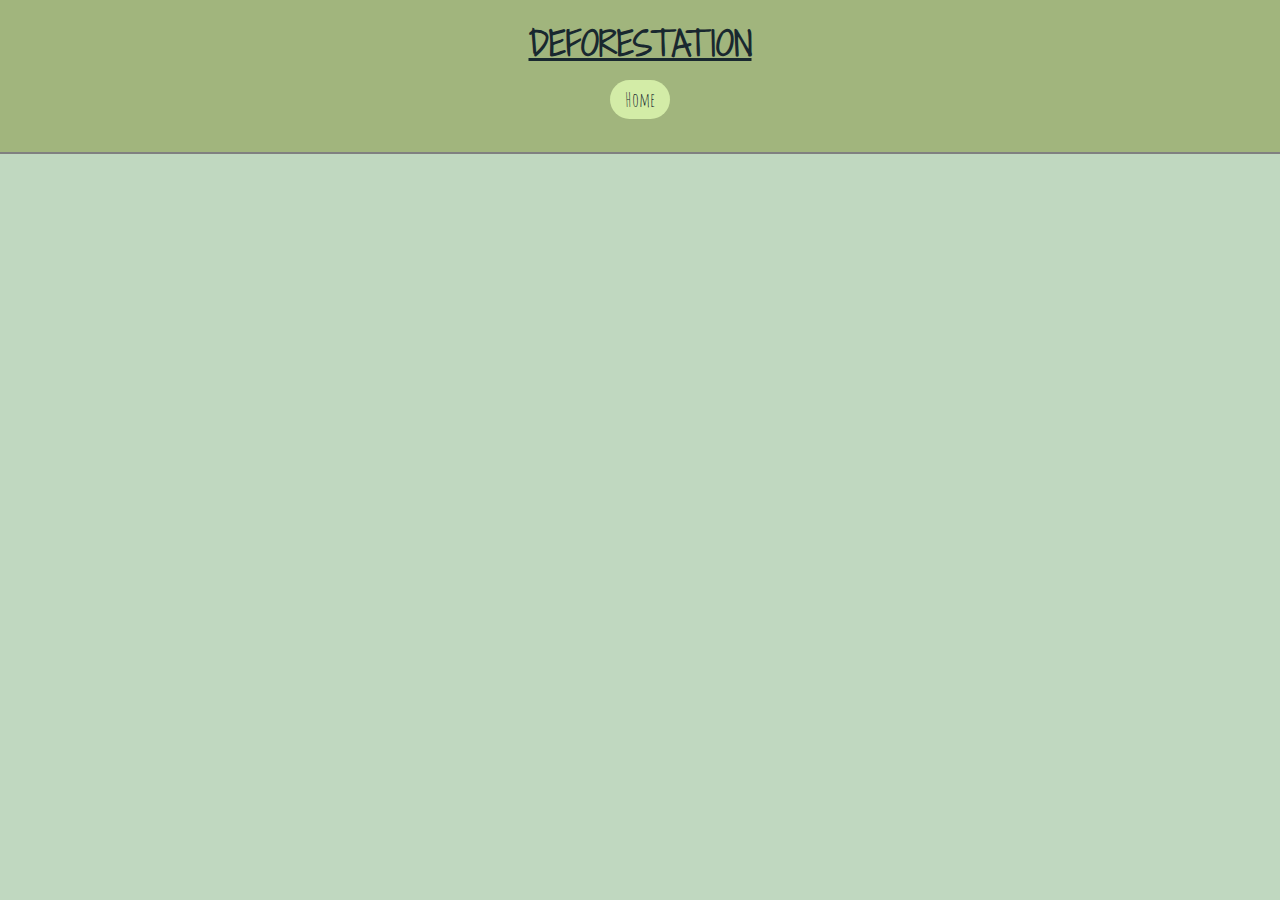
==== pages/consequences.html @ c402606c "files" ====
<!DOCTYPE html>
<html lang="en">
  <head>
    <meta charset="UTF-8" />
    <meta http-equiv="X-UA-Compatible" content="IE=edge" />
    <meta name="viewport" content="width=device-width, initial-scale=1.0" />
    <link rel="preconnect" href="https://fonts.googleapis.com" />
    <link rel="preconnect" href="https://fonts.gstatic.com" crossorigin />
    <link href="https://fonts.googleapis.com/css2?family=Amatic+SC:wght@700&family=Architects+Daughter&family=Shadows+Into+Light+Two&display=swap" rel="stylesheet" />
    <link rel="stylesheet" href="../css/styles.css" />
    <link rel="icon" href="../images/icon/icon.ico" />
    <title>Deforestation - Consequences</title>
  </head>
  <body>
    <div class="navbar">
      <div class="nav-bar">
        <h1><u>DEFORESTATION</u></h1>
        <div class="buttons">
          <a class="btn" href="../index.html">Home</a>
        </div>
      </div>
      <hr class="navbar-hr" />
    </div>
  </body>
</html>
---- css/styles.css ----
body {
  text-align: center;
  margin: 0;
  background-color: #C0D8C0;
}

h1 {
  text-align: center;
  margin: 0;
  font-size: 30pxpx;
  color: #19282f;
  font-family: "Shadows Into Light Two", cursive;
}

.nav-bar {
  text-align: center;
  margin-top: 0;
  padding-top: 20px;
  padding-bottom: 40px;
  background-color: #a1b57d;
}

.navbar {
    margin: 0px;
    position: fixed;
    width: 100vw;
    top: 0;
}

.buttons {
  padding: 20px;
  padding-bottom: 0;
}

.btn {
  -webkit-border-radius: 28;
  -moz-border-radius: 28;
  border-radius: 28px;
  font-family: "Amatic SC", cursive;
  color: #19282f;
  font-size: 20px;
  background: #d3eca7;
  padding: 7px 15px 7px 15px;
  text-decoration: none;
}

.btn:hover {
  background: #C1DEAE;
  text-decoration: none;
}

.navbar-hr{
    border: 1px solid;
    margin: 0;
}

ul {
    justify-content: center;
    display: flex;
    font-family: sans-serif;
    font-size: 17px;
    margin-top: 250px;
  }

ul li a {
    text-decoration: none;
}

.info-1 {
  width: 50%;
  margin: 300px auto;
  text-align: left;
  line-height: 2;
  font-family: 'Architects Daughter', cursive;
}

.chopped-trees {
  width: 30%;
  float: left;
  margin-right: 50px;
  border-radius: 20px;
}
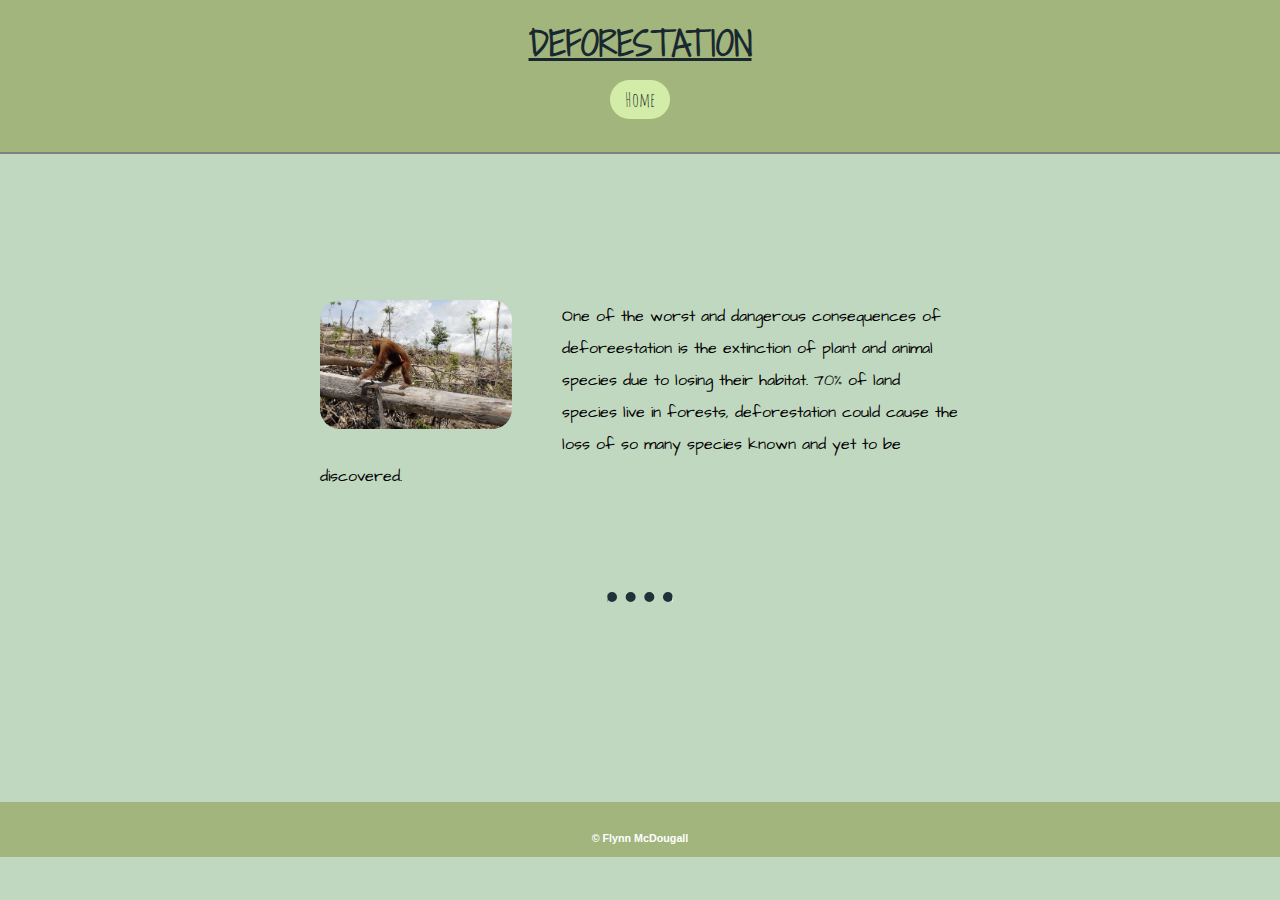
==== commit 79b2682d: "awfawdf" ====
--- a/pages/consequences.html
+++ b/pages/consequences.html
@@ -21,5 +21,13 @@
       </div>
       <hr class="navbar-hr" />
     </div>
+    <div class="info-row" style="margin-top: 300px">
+      <img class="chopped-trees" src="../images/habitat.png" alt="loss_of_habitat_image" />
+      <p>One of the worst and dangerous consequences of deforeestation is the extinction of plant and animal species due to losing their habitat. 70% of land species live in forests, deforestation could cause the loss of so many species known and yet to be discovered.</p>
+    </div>
+    <hr class="hr1">
+    <div class="bottom-container">
+      <h6>© Flynn McDougall</h6>
+    </div>
   </body>
 </html>
--- a/css/styles.css
+++ b/css/styles.css
@@ -1,15 +1,37 @@
 body {
   text-align: center;
   margin: 0;
-  background-color: #C0D8C0;
+  background-color: #c0d8c0;
 }
 
 h1 {
   text-align: center;
   margin: 0;
-  font-size: 30pxpx;
   color: #19282f;
   font-family: "Shadows Into Light Two", cursive;
+}
+
+h5 {
+  font-size: 15px;
+  text-decoration: underline;
+}
+
+h3 {
+  text-decoration: underline;
+  margin-bottom: 0px;
+}
+
+h6 {
+	font-family: sans-serif;
+	color: white;
+}
+
+.websites {
+	margin-bottom: 100px;
+}
+	
+.noun {
+  margin-bottom: 5px;
 }
 
 .nav-bar {
@@ -21,10 +43,10 @@
 }
 
 .navbar {
-    margin: 0px;
-    position: fixed;
-    width: 100vw;
-    top: 0;
+  margin: 0px;
+  position: fixed;
+  width: 100vw;
+  top: 0;
 }
 
 .buttons {
@@ -45,33 +67,41 @@
 }
 
 .btn:hover {
-  background: #C1DEAE;
+  background: #c1deae;
   text-decoration: none;
 }
 
-.navbar-hr{
-    border: 1px solid;
-    margin: 0;
+.navbar-hr {
+  border: 1px solid;
+  margin: 0;
 }
 
 ul {
-    justify-content: center;
-    display: flex;
-    font-family: sans-serif;
-    font-size: 17px;
-    margin-top: 250px;
-  }
+  display: inline-block;
+  text-align: center;
+  font-family: sans-serif;
+  font-size: 17px;
+  margin-top: 250px;
+}
 
 ul li a {
-    text-decoration: none;
+  text-decoration: none;
 }
 
-.info-1 {
+li {
+  text-align: left;
+}
+
+ul h3 {
+  margin-bottom: 5px;
+}
+
+.info-row {
   width: 50%;
-  margin: 300px auto;
+  margin: 100px auto;
   text-align: left;
   line-height: 2;
-  font-family: 'Architects Daughter', cursive;
+  font-family: "Architects Daughter", cursive;
 }
 
 .chopped-trees {
@@ -79,4 +109,33 @@
   float: left;
   margin-right: 50px;
   border-radius: 20px;
-}+}
+
+.graph-1 {
+  width: 30%;
+  float: right;
+  margin-left: 50px;
+  border-radius: 10px;
+}
+
+.info-row p {
+  margin-top: 5px;
+}
+
+.definition {
+  line-height: 1;
+}
+
+.hr1 {
+  width: 5%;
+  border-top: 10px dotted #203239;
+  border-bottom: none;
+}
+
+.bottom-container {
+	padding-top: 5px;
+	margin-top: 200px;
+	width: 100%;
+	background-color: #a1b57d;
+	height: 50px;
+}
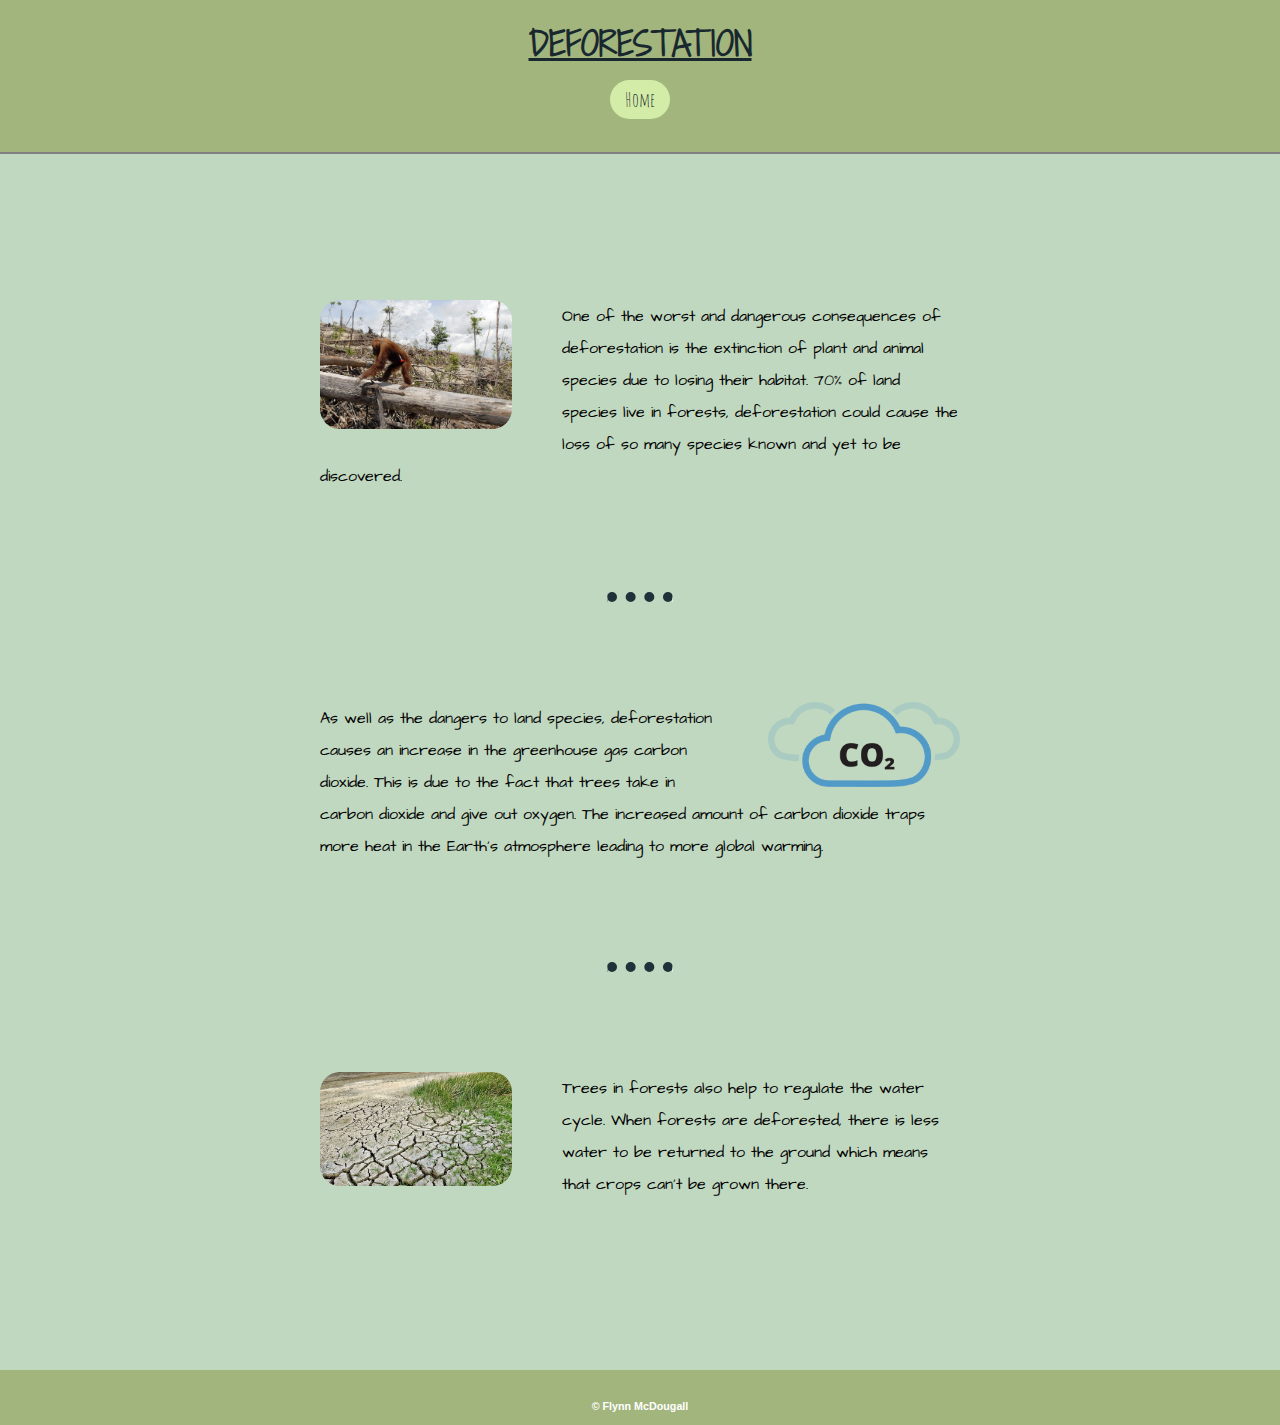
==== commit a8530123: "add" ====
--- a/pages/consequences.html
+++ b/pages/consequences.html
@@ -23,9 +23,18 @@
     </div>
     <div class="info-row" style="margin-top: 300px">
       <img class="chopped-trees" src="../images/habitat.png" alt="loss_of_habitat_image" />
-      <p>One of the worst and dangerous consequences of deforeestation is the extinction of plant and animal species due to losing their habitat. 70% of land species live in forests, deforestation could cause the loss of so many species known and yet to be discovered.</p>
+      <p>One of the worst and dangerous consequences of deforestation is the extinction of plant and animal species due to losing their habitat. 70% of land species live in forests, deforestation could cause the loss of so many species known and yet to be discovered.</p>
     </div>
     <hr class="hr1">
+    <div class="info-row">
+      <img class="graph-1" src="../images/co2.png" alt="co2" />
+      <p>As well as the dangers to land species, deforestation causes an increase in the greenhouse gas carbon dioxide. This is due to the fact that trees take in carbon dioxide and give out oxygen. The increased amount of carbon dioxide traps more heat in the Earth's atmosphere leading to more global warming.</p>
+    </div>
+    <hr class="hr1">
+    <div class="info-row">
+      <img class="chopped-trees" src="../images/dry-ground.png" alt="dry-ground" />
+      <p>Trees in forests also help to regulate the water cycle. When forests are deforested, there is less water to be returned to the ground which means that crops can't be grown there.</p>
+    </div>
     <div class="bottom-container">
       <h6>© Flynn McDougall</h6>
     </div>
--- a/css/styles.css
+++ b/css/styles.css
@@ -81,11 +81,18 @@
   text-align: center;
   font-family: sans-serif;
   font-size: 17px;
-  margin-top: 250px;
+  margin-top: 15%;
+  margin-bottom: 14.3%;
 }
 
 ul li a {
   text-decoration: none;
+  font-family: sans-serif;
+}
+
+a {
+  text-decoration: none;
+  font-family: "Architects Daughter", cursive;
 }
 
 li {
@@ -134,7 +141,7 @@
 
 .bottom-container {
 	padding-top: 5px;
-	margin-top: 200px;
+	margin-top: 170px;
 	width: 100%;
 	background-color: #a1b57d;
 	height: 50px;
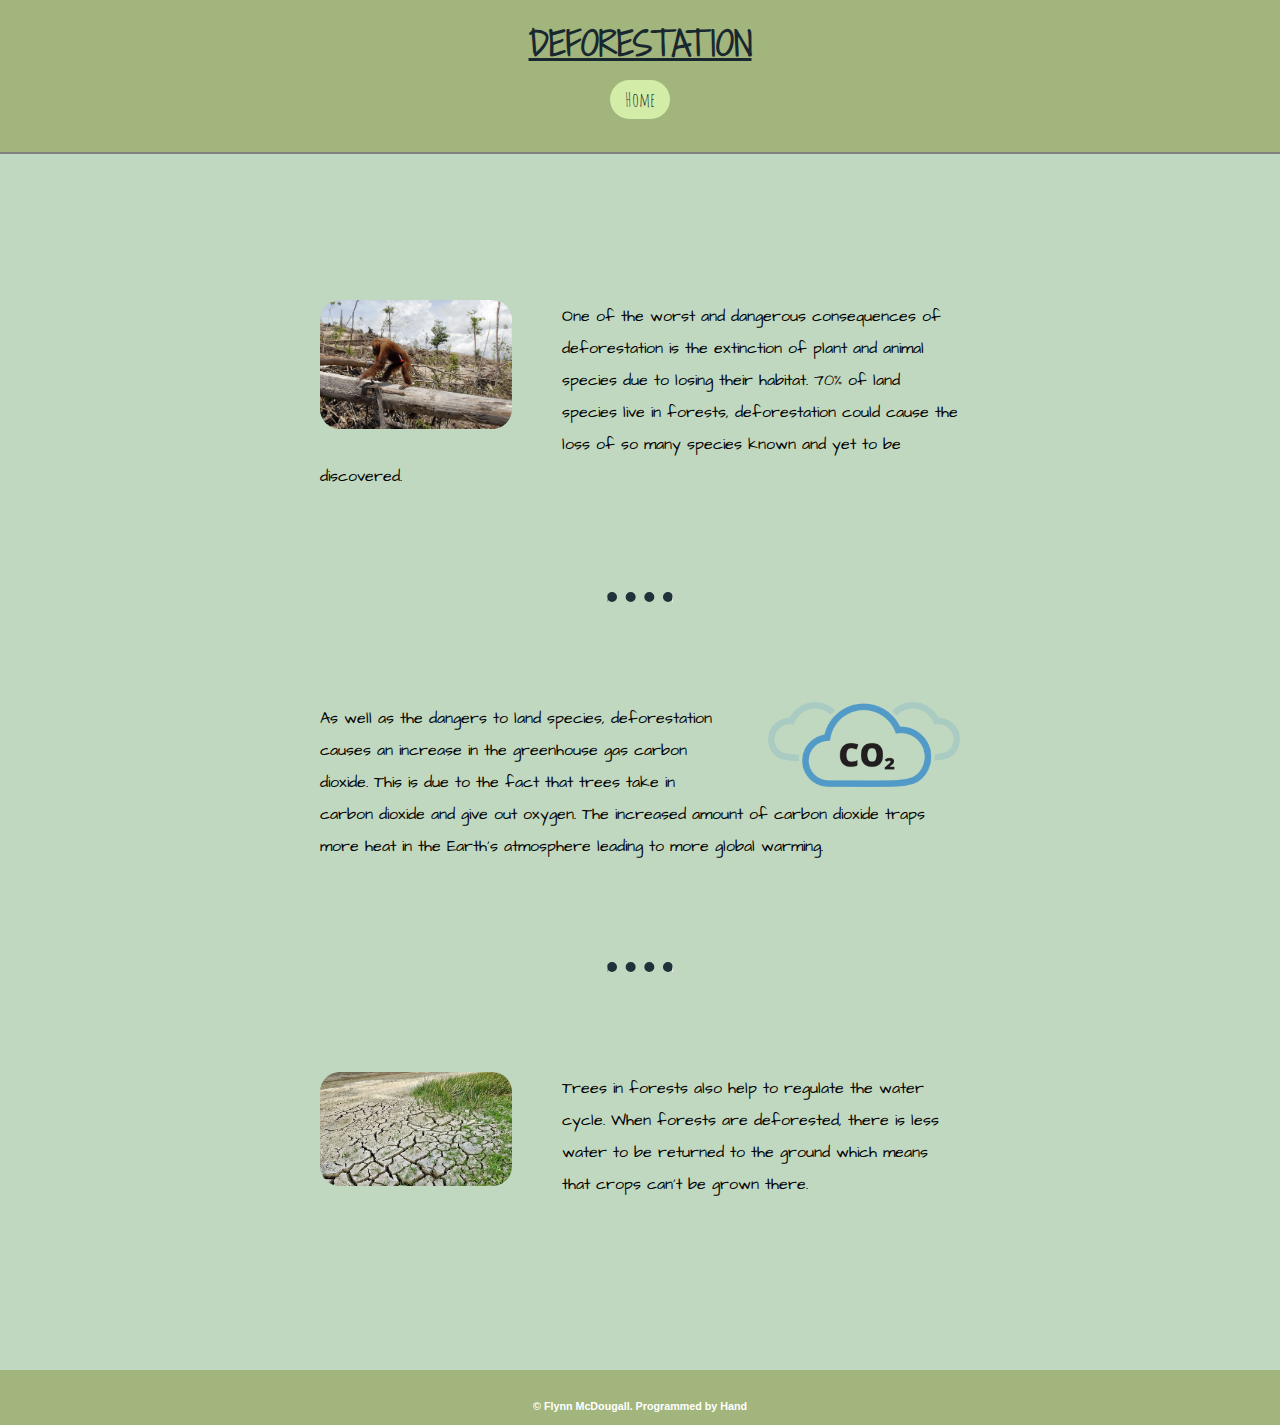
==== commit c63f8dd2: "updated innit bruv" ====
--- a/pages/consequences.html
+++ b/pages/consequences.html
@@ -36,7 +36,7 @@
       <p>Trees in forests also help to regulate the water cycle. When forests are deforested, there is less water to be returned to the ground which means that crops can't be grown there.</p>
     </div>
     <div class="bottom-container">
-      <h6>© Flynn McDougall</h6>
+      <h6>© Flynn McDougall. Programmed by Hand</h6>
     </div>
   </body>
 </html>
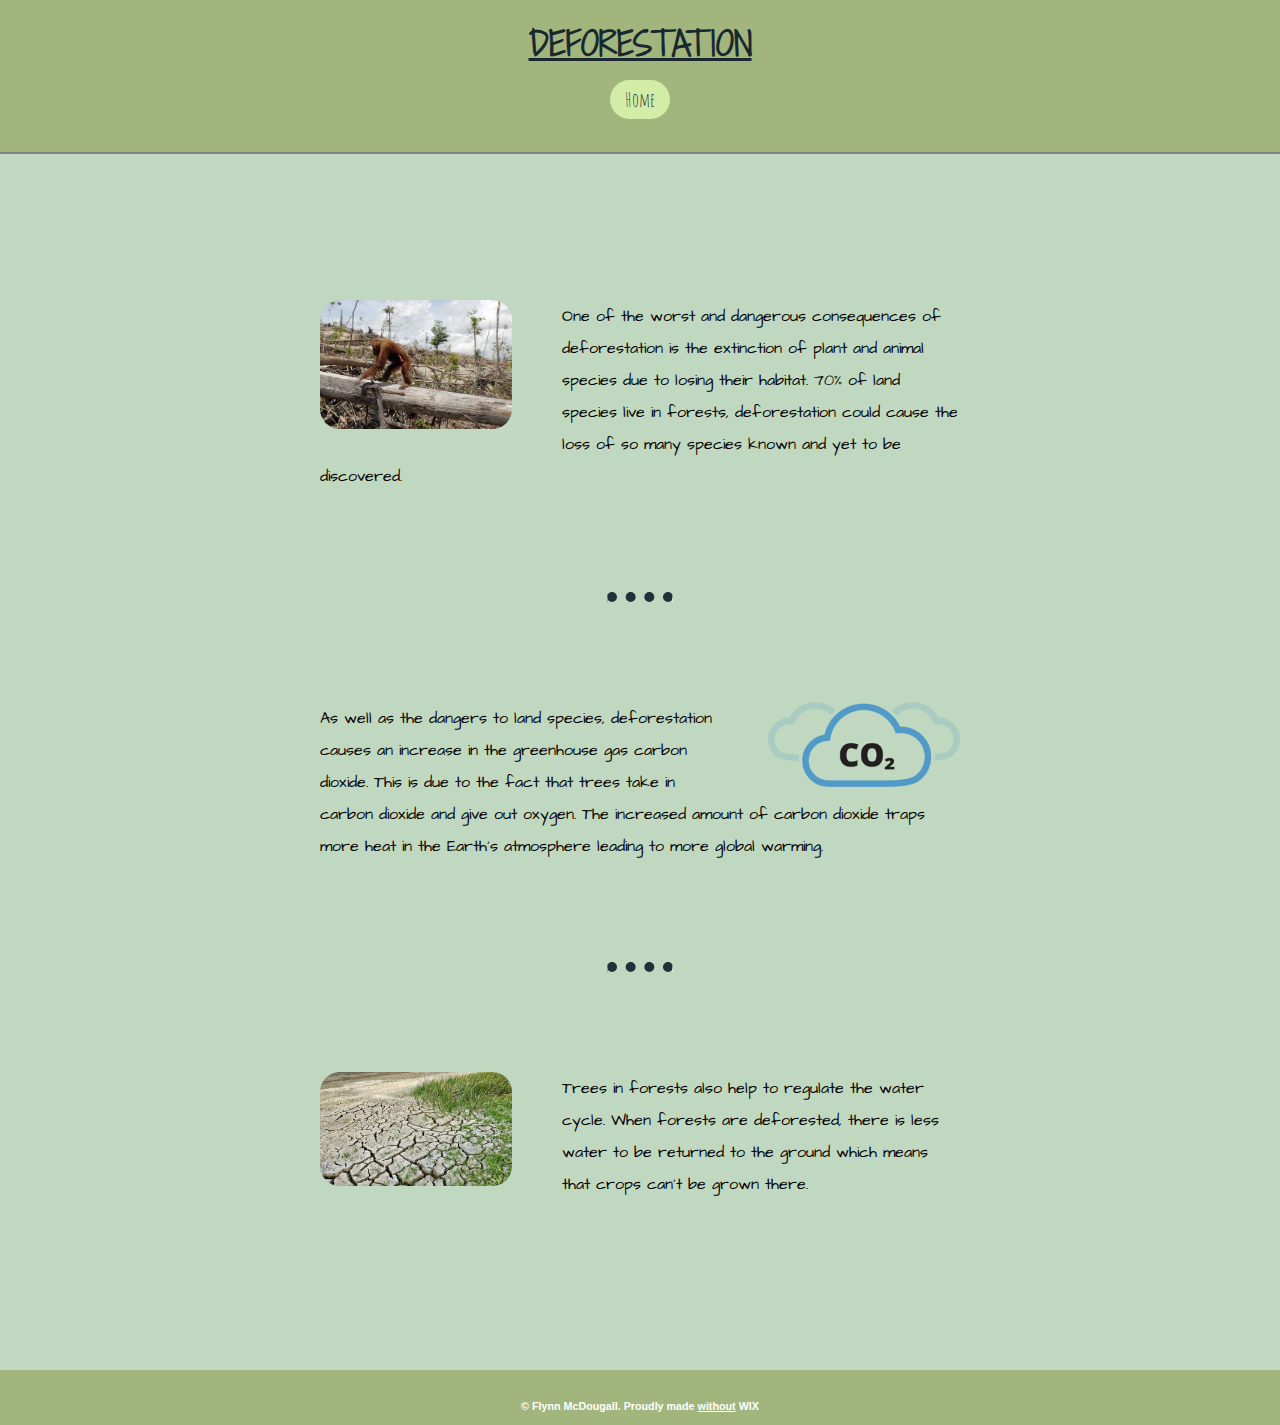
==== commit 65503a25: "Update consequences.html" ====
--- a/pages/consequences.html
+++ b/pages/consequences.html
@@ -36,7 +36,7 @@
       <p>Trees in forests also help to regulate the water cycle. When forests are deforested, there is less water to be returned to the ground which means that crops can't be grown there.</p>
     </div>
     <div class="bottom-container">
-      <h6>© Flynn McDougall. Programmed by Hand</h6>
+      <h6>© Flynn McDougall. Proudly made <u>without</u> WIX</h6>
     </div>
   </body>
 </html>
